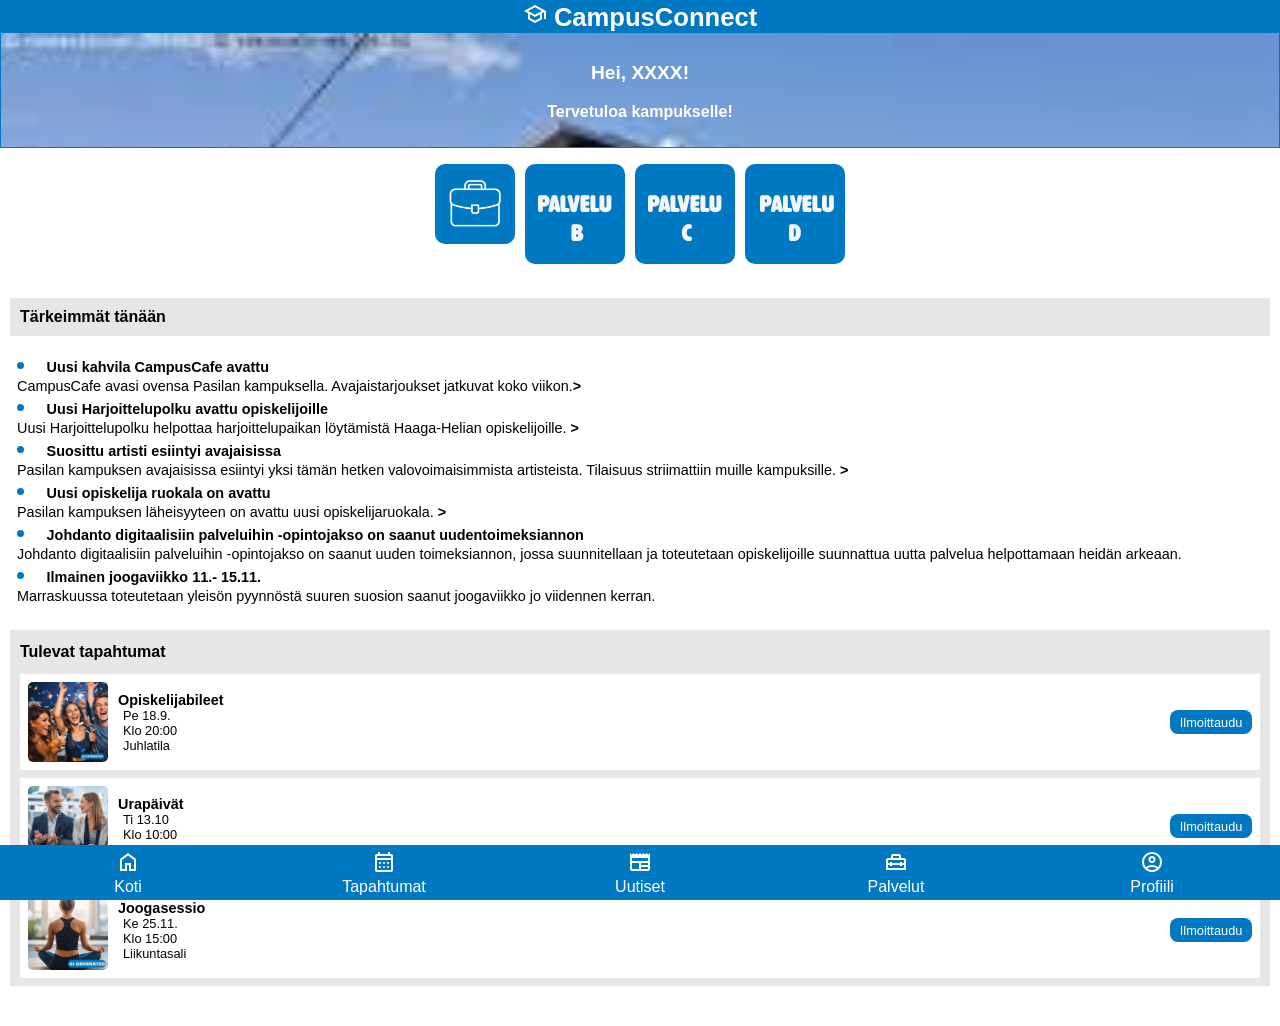
==== index.html @ b30f30f0 "Update index.html" ====
<!DOCTYPE html>
<html lang="fi">
<head>

<title>CampusConnect</title>

<meta charset="UTF-8">
<meta name="viewport" content="width=device-width, initial-scale=1.0">
<meta name="author" content="Elina">

<link rel="manifest" href="manifest.json">

<meta name="theme-color" content="#0079C2">

<link href="style.css"  rel="stylesheet" type="text/css">


<link
  rel="stylesheet"
  href="https://fonts.googleapis.com/css2?family=Material+Symbols+Outlined"
>



</head>
<body>

<header>    
  <h1><span class="material-symbols-outlined">school</span> CampusConnect</h1>
  <!-- ylätunnisteessa taustakuva ja tervetuloteksti -->
  <div class="welcome">
    <p class="hello">Hei, XXXX!</p>
    <p>Tervetuloa kampukselle!</p>
  </div>
</header>

<main>
  
  <!-- Pikapalvelut -->
  <!-- Liitä näihin kuvakkeet ja linkit. -->
  <section id="quick-services">    
    <a href="palvelut/harjoittelupolku/index.html" class="service-btn"><img src="palvelut/kuvat_palvelut/harjoittelupolku.png" alt="Harjoittelupolku" width="80" height="80"></a>
    <a href="#" class="service-btn"><img src="palvelut/kuvat_palvelut/palvelu_B.png" alt="palveluB"></a>
    <a href="#" class="service-btn"><img src="palvelut/kuvat_palvelut/palvelu_C.png" alt="palveluC"></a>
    <a href="#" class="service-btn"><img src="palvelut/kuvat_palvelut/palvelu_D.png" alt="palvelu_D"></a>    
  </section>

  <!-- Dashboard: uutiset ja tapahtumat -->
  <section id="dashboard">
    <div id="news">
      <h2>Tärkeimmät tänään</h2>
      <ul>
        <!-- start-luokalla nostetaan uutiset etusivulle mobiilissa -->
        <li class="start"><a href="uutiset/uutinen_campuscafe.html"><span>Uusi kahvila CampusCafe avattu</span><br>CampusCafe avasi ovensa Pasilan kampuksella. Avajaistarjoukset jatkuvat koko viikon.<span>&gt;</span></a></li>
        <li class="start"><a href="uutiset/uutinen_h-polku.html"><span>Uusi Harjoittelupolku avattu opiskelijoille</span><br>Uusi Harjoittelupolku helpottaa harjoittelupaikan löytämistä Haaga-Helian opiskelijoille. <span>&gt;</span></a></li>
        <li class="start"><a><span>Suosittu artisti esiintyi avajaisissa</span><br>
        Pasilan kampuksen avajaisissa esiintyi yksi tämän hetken valovoimaisimmista artisteista. Tilaisuus striimattiin muille kampuksille. <span>&gt;</span></a></li>
        <li><a href=""><span>Uusi opiskelija ruokala on avattu</span> <br>
        Pasilan kampuksen läheisyyteen on avattu uusi opiskelijaruokala. <span>&gt;</span></a>
        </li>
        <li><span>Johdanto digitaalisiin palveluihin -opintojakso on saanut uudentoimeksiannon</span><br>Johdanto digitaalisiin palveluihin -opintojakso on saanut uuden toimeksiannon, jossa suunnitellaan ja toteutetaan opiskelijoille suunnattua uutta palvelua helpottamaan heidän arkeaan.</li>
        <li><span>Ilmainen joogaviikko 11.- 15.11. </span><br>Marraskuussa toteutetaan yleisön pyynnöstä suuren suosion saanut joogaviikko jo viidennen kerran.</li>
      </ul>
    </div>

    <div id="events">
      <h2>Tulevat tapahtumat</h2>

      <!-- tapahtumakortit: kuva, otsikko, luettelossa tiedot, linkki ilmoittautumislomakkeeseen -->
      <div class="events-item">
        <img src="kuvat/juhlat_AI.png" alt="AI:illa tuotettu kuva juhlista">
        <div>
        <h3>Opiskelijabileet</h3>
          <ul><li>Pe 18.9.</li>
              <li>Klo 20:00</li>
              <li>Juhlatila</li>
              </ul>
       </div>
       <!-- lomakkeet eivät ole vielä käytössä, joten niihin ei ole linkkejä -->
        <a class="btn-event">Ilmoittaudu</a>
      </div>

      <div class="events-item">
      <img src="kuvat/ura_AI.png" alt="AI:illa tuotettu kuva kahden ihmisen tapaamisesta">
        <div>
        <h3>Urapäivät</h3>
          <ul><li>Ti 13.10</li>
              <li>Klo 10:00</li>
              <li> Tapahtumatori</li>
              </ul>
       </div>        
        <a class="btn-event">Ilmoittaudu</a>
      </div>

      <div class="events-item">  
        <img src="kuvat/jooga_AI.png" alt="AI:illa tuotettu kuva joogaavasta naisesta">
        <div>
        <h3>Joogasessio</h3>
          <ul><li>Ke 25.11.</li>
              <li>Klo 15:00</li>
              <li>Liikuntasali</li>
              </ul>
       </div>        
        <a class="btn-event">Ilmoittaudu</a>
      </div>
    
  </div>
  </section>

</main>
<footer>
  <!-- linkit portaalin eri osiin -->
 
   	 <a href="index.html">   <span class="material-symbols-outlined">home</span><br> Koti</a>    
    <a href=""><span class="material-symbols-outlined">calendar_month</span> <br>
  Tapahtumat</a>   
  <a href="uutiset.html"> <span class="material-symbols-outlined">newspaper</span><br>
  Uutiset</a>   
   <a href="palvelut.html"><span class="material-symbols-outlined">home_repair_service</span> <br>    Palvelut</a>    
    <a href=""><span class="material-symbols-outlined">account_circle</span><br>  Profiili</a>
    
</footer>

</body>
</html>
---- style.css ----
/* -------------------
     CSS-muuttujat
  ------------------- */
  
:root {

color-scheme: light; 

--color-primary:rgb(0,121,194);   /*HH Blue */
--color-secondary:rgb(202,213,16);  /* HH APPLE GREEN */
--color-accent:rgb(223,0,110);      /* HH PINK */
--color-background:rgb(255,255,255);/* valkoinen */
--color-surface:rgb(230,230,230);   /* harmaa*/
--color-text:rgb(0,0,0); /* musta */
--color-text-secondary:rgb(255,255,255); /*valkoinen*/

--color-background-secondary:var(--color-primary);
--color-accent-secondary:var(--color-accent);
--color-border	: var(--color-primary);

 --font-body: "Roboto", sans-serif;   
 --font-heading : "Roboto", sans-serif; 
 --border-radius: 8px;
}


  /* -------------------
     Yleiset tyylit
  ------------------- */
  body {
    margin: 0;
    font-family: var(--font-body);
    background-color: var(--color-background);
    color: var(--color-text);
    
  }
 
  header {
    background-color: var(--color-background-secondary);
    color: var(--color-text-secondary);
    padding:1px;
    text-align: center;
    font-family: var(--font-heading);
     }


header  a {font-size: 3em;
           color:var(--color-primary);
          text-decoration: none;
          margin-left:10px}

.hello {font-size: 1.2em;}
.welcome {background-image: url(kuvat/koulu.jpg);
background-repeat: no-repeat;
background-size: cover;
padding: 10px;
font-weight: bold;}

h1 {margin:1px 0px; font-size: 1.6rem;}

h3 {margin-bottom:0px}

h2 {font-size: 1.2rem;}

main {padding: 1em 10px 40px 10px}



footer {background-color: var(--color-background-secondary);
  height: 50px;
  width: 100%;
position:fixed;
bottom:0px;
text-align: center;
display: flex;
  padding:5px 0px 0px  0px; 
  color:var(--color-text-secondary);
& a {flex:1; text-decoration: none; color:var(--color-text-secondary)}
}

  /* -------------------
     Pikapalvelut
  ------------------- */
  #quick-services {
    display: flex;
    justify-content:center;
   gap: 10px;
    margin-bottom: 1rem;
  }

  .service-btn img {width: 100%;
    max-width: 200px;
    border-radius: 10px;
   
  }

  /* -------------------
     Kampusuutiset ja tapahtumat
  ------------------- */
 
  #dashboard {
    display: flex;
    flex-direction: column;
    gap: 1rem;
  }
 
  #news {
      & h2 {font-size:1em;background-color: var(--color-surface);
      padding:10px }         
      & a {color:var(--color-text);
           text-decoration: none;}
       & ul { background-color: var(--color-background);       
        padding:0px 0px 5px; margin-bottom: 5px; margin-left:2px;}
       & li::marker {color:var(--color-primary); font-size:1.5em}
           & .start {display:list-item} 
      & li {font-size: 0.9em;
            display: none;
            list-style-position: inside;
            padding-left: 5px;}
      & li span {font-weight: 700;}
        & a {color:var(--color-text);
           text-decoration: none;}
        }
        
#events {background-color: var(--color-surface);    
    padding-left: 10px;
    padding-right: 10px;
   & h2 {font-size:1em;}
   & h3 {font-size: 0.9em;}
   & li {font-size: 0.8em;}}

  .events-item {
    margin-bottom: 0.5rem;
    padding: 0.5rem;
    background-color: var(--color-background);
    display: flex;
    gap:10px;
    align-items: center;

    & img {width: 80px; height: 80px; border-radius:5px}
    & h3 {margin: 0 auto}
    & ul {margin: 0; list-style-type: none;
       padding-left:5px}
    & button {height: 2em;}
    & div {flex:1}}  

.events:last-child {  
  padding-bottom:50px    
  }

  .btn-event {
    background-color: var(--color-background-secondary);
    color:var(--color-text-secondary);
    border: none;
    padding: 0.3rem 0.6rem;
    border-radius: var(--border-radius);
    cursor: pointer;
    font-size: 0.8rem;
  }

/* -------------------
alisivujen headerit 
-----------------------*/
.sub_header { background-color: var(--color-background);
       text-align: left;
   & h1 {color:var(--color-primary); text-align: center;}
    & a {font-size: 3em;
           color:var(--color-primary);
          text-decoration: none;
          margin-left:10px}
    }

 
  /* -------------------
     Responsiivisuus 
  ------------------- */
  @media (min-width: 600px) {
    .dashboard {
      flex-direction: row;
      gap: 1rem;
    }
    .news {
      flex: 1;
    }

  #news li {display: list-item;}
    .events {
      flex: 1;
    }
  }
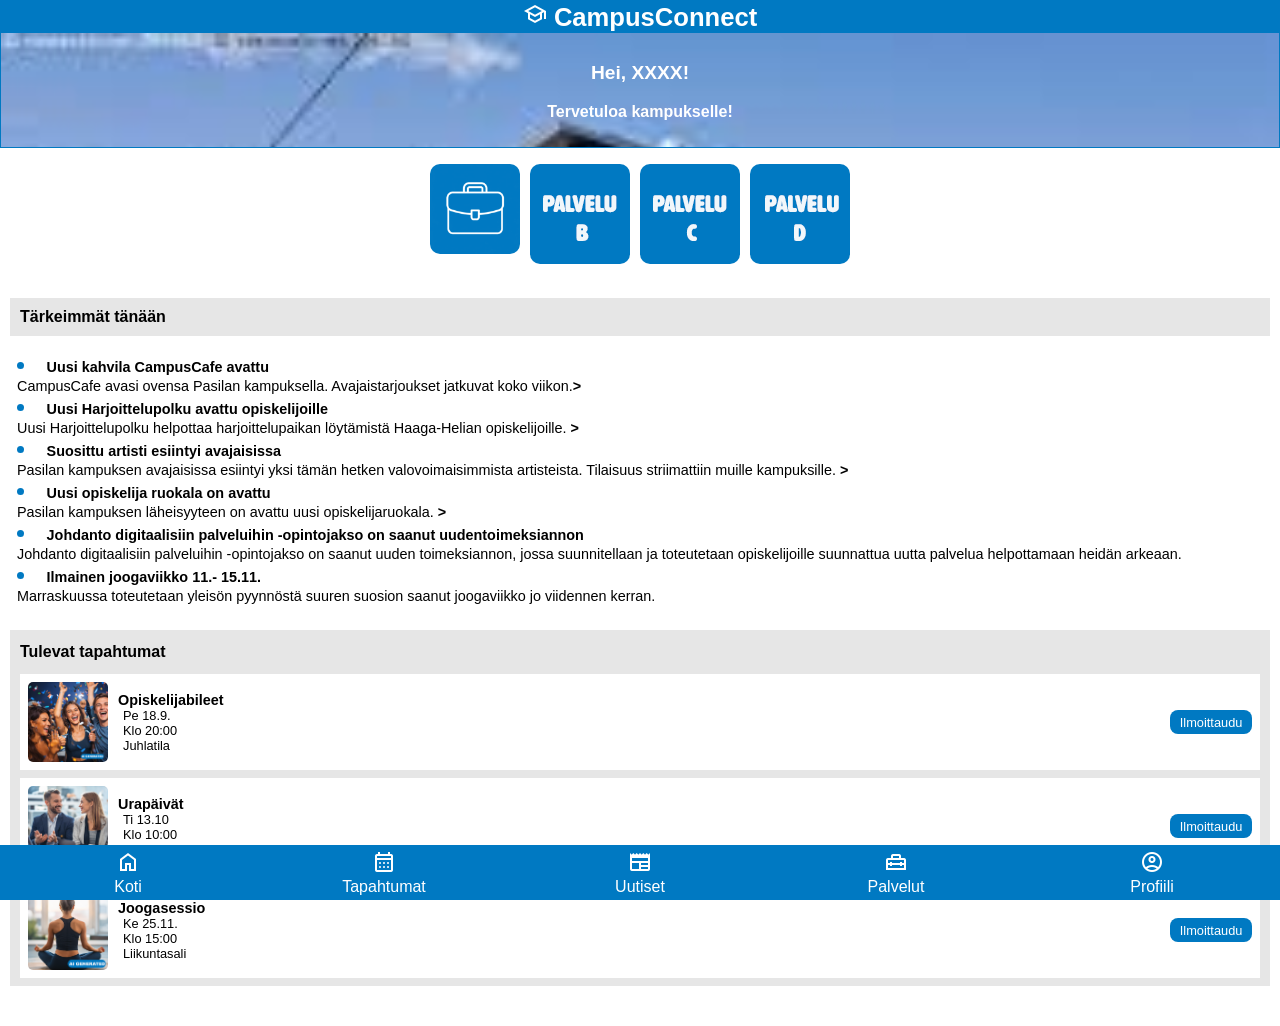
==== commit 7cb86792: "Update index.html" ====
--- a/index.html
+++ b/index.html
@@ -39,7 +39,7 @@
   <!-- Pikapalvelut -->
   <!-- Liitä näihin kuvakkeet ja linkit. -->
   <section id="quick-services">    
-    <a href="palvelut/harjoittelupolku/index.html" class="service-btn"><img src="palvelut/kuvat_palvelut/harjoittelupolku.png" alt="Harjoittelupolku" width="80" height="80"></a>
+    <a href="palvelut/harjoittelupolku/index.html" class="service-btn"><img src="palvelut/kuvat_palvelut/harjoittelupolku.png" alt="Harjoittelupolku" width="90" height="90"></a>
     <a href="#" class="service-btn"><img src="palvelut/kuvat_palvelut/palvelu_B.png" alt="palveluB"></a>
     <a href="#" class="service-btn"><img src="palvelut/kuvat_palvelut/palvelu_C.png" alt="palveluC"></a>
     <a href="#" class="service-btn"><img src="palvelut/kuvat_palvelut/palvelu_D.png" alt="palvelu_D"></a>    
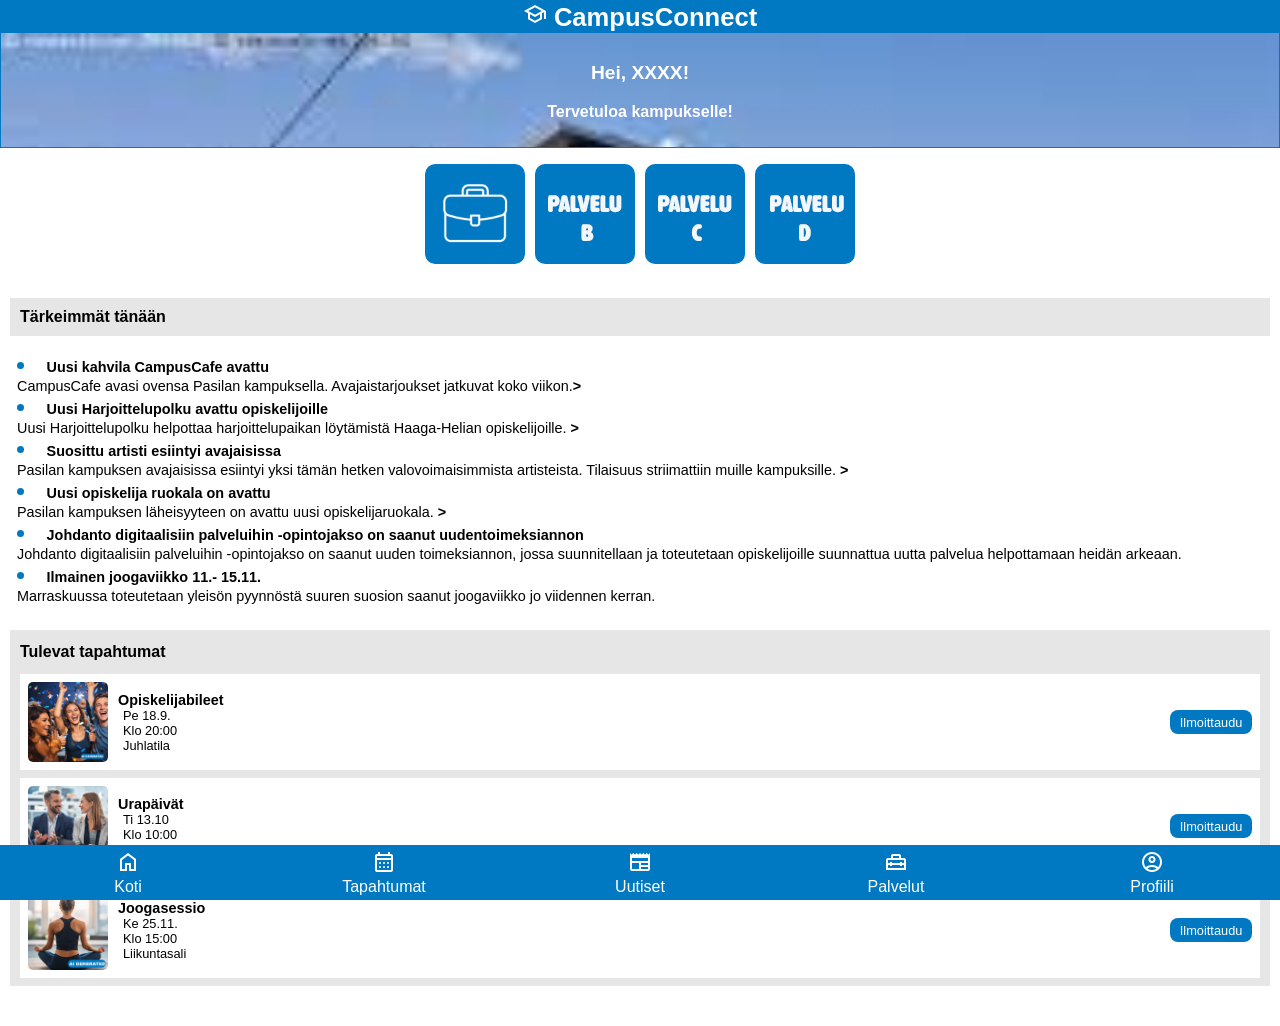
==== commit 74de9dc2: "Update index.html" ====
--- a/index.html
+++ b/index.html
@@ -39,7 +39,7 @@
   <!-- Pikapalvelut -->
   <!-- Liitä näihin kuvakkeet ja linkit. -->
   <section id="quick-services">    
-    <a href="palvelut/harjoittelupolku/index.html" class="service-btn"><img src="palvelut/kuvat_palvelut/harjoittelupolku.png" alt="Harjoittelupolku" width="90" height="90"></a>
+    <a href="palvelut/harjoittelupolku/index.html" class="service-btn"><img src="palvelut/kuvat_palvelut/harjoittelupolku.png" alt="Harjoittelupolku" width="100" height="100"></a>
     <a href="#" class="service-btn"><img src="palvelut/kuvat_palvelut/palvelu_B.png" alt="palveluB"></a>
     <a href="#" class="service-btn"><img src="palvelut/kuvat_palvelut/palvelu_C.png" alt="palveluC"></a>
     <a href="#" class="service-btn"><img src="palvelut/kuvat_palvelut/palvelu_D.png" alt="palvelu_D"></a>    
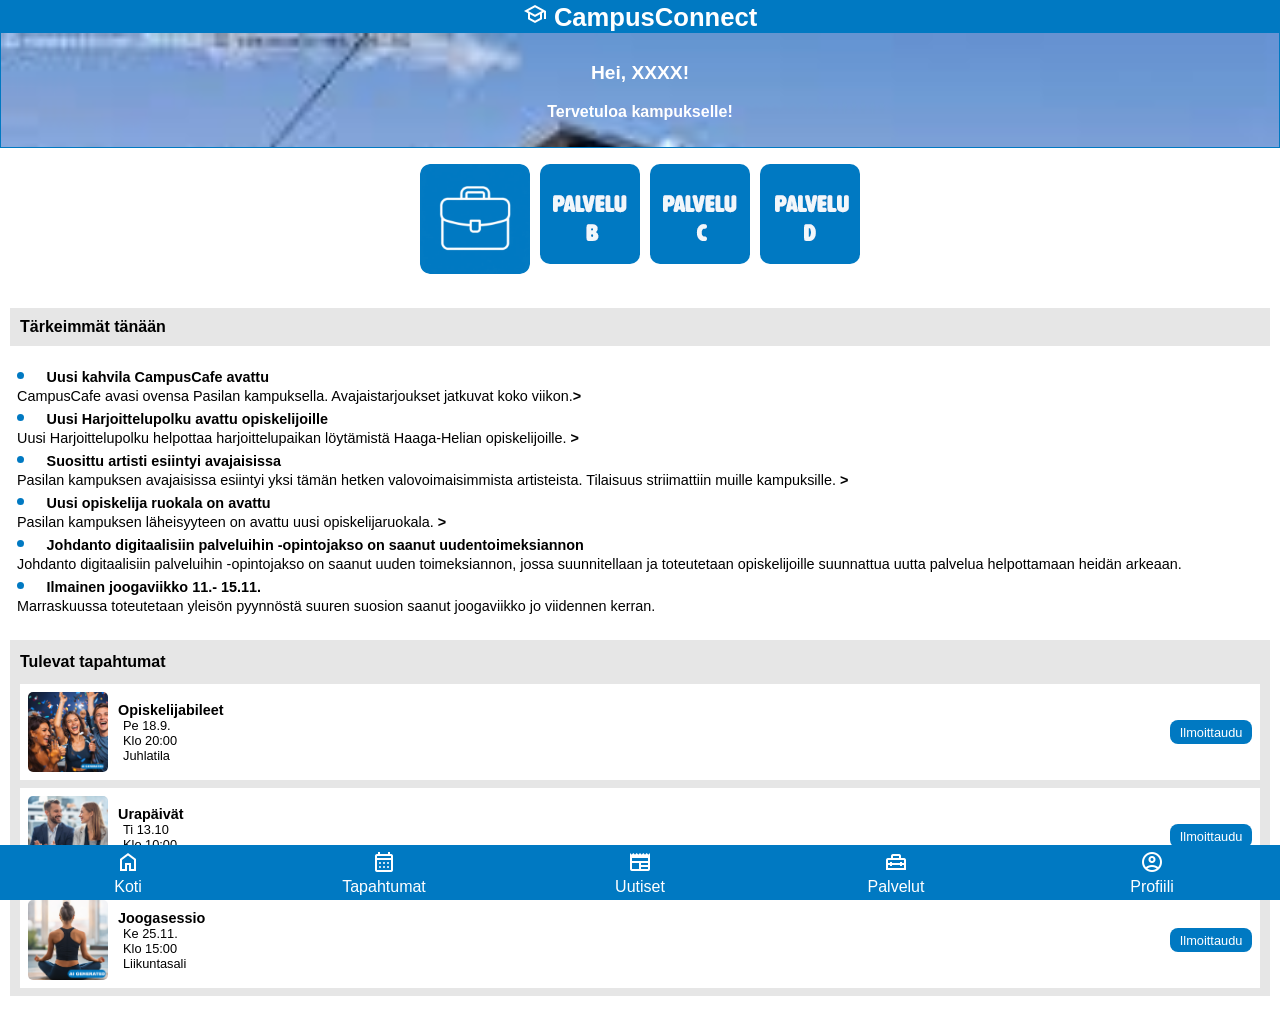
==== commit 77f5ad3e: "Update index.html" ====
--- a/index.html
+++ b/index.html
@@ -39,7 +39,7 @@
   <!-- Pikapalvelut -->
   <!-- Liitä näihin kuvakkeet ja linkit. -->
   <section id="quick-services">    
-    <a href="palvelut/harjoittelupolku/index.html" class="service-btn"><img src="palvelut/kuvat_palvelut/harjoittelupolku.png" alt="Harjoittelupolku" width="100" height="100"></a>
+    <a href="palvelut/harjoittelupolku/index.html" class="service-btn"><img src="palvelut/kuvat_palvelut/harjoittelupolku.png" alt="Harjoittelupolku" width="110" height="110"></a>
     <a href="#" class="service-btn"><img src="palvelut/kuvat_palvelut/palvelu_B.png" alt="palveluB"></a>
     <a href="#" class="service-btn"><img src="palvelut/kuvat_palvelut/palvelu_C.png" alt="palveluC"></a>
     <a href="#" class="service-btn"><img src="palvelut/kuvat_palvelut/palvelu_D.png" alt="palvelu_D"></a>    
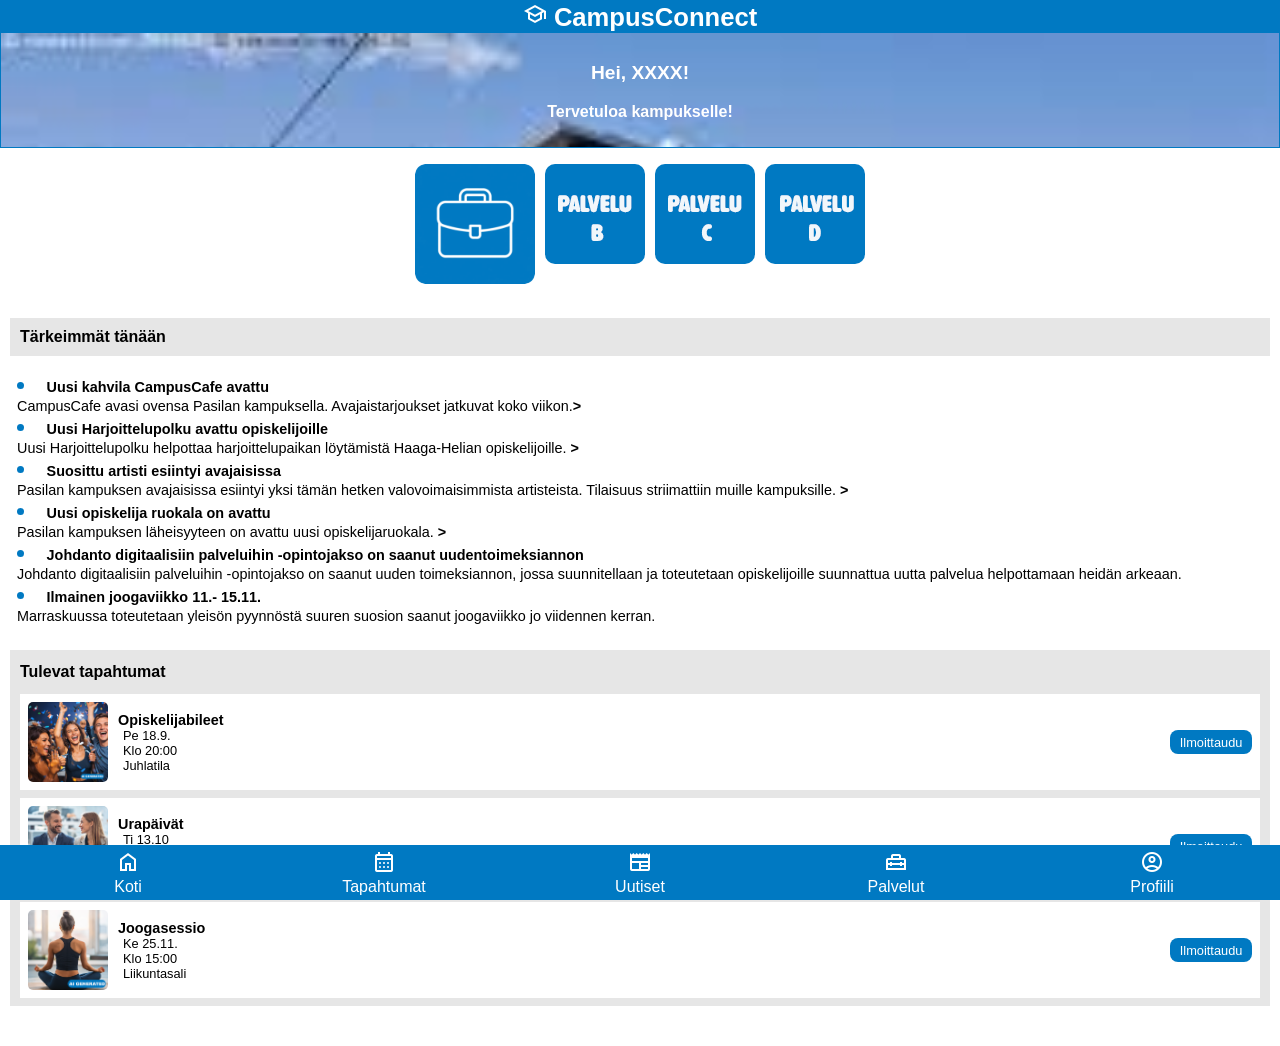
==== commit 35cb40e3: "Update index.html" ====
--- a/index.html
+++ b/index.html
@@ -39,7 +39,7 @@
   <!-- Pikapalvelut -->
   <!-- Liitä näihin kuvakkeet ja linkit. -->
   <section id="quick-services">    
-    <a href="palvelut/harjoittelupolku/index.html" class="service-btn"><img src="palvelut/kuvat_palvelut/harjoittelupolku.png" alt="Harjoittelupolku" width="110" height="110"></a>
+    <a href="palvelut/harjoittelupolku/index.html" class="service-btn"><img src="palvelut/kuvat_palvelut/harjoittelupolku.png" alt="Harjoittelupolku" width="120" height="120"></a>
     <a href="#" class="service-btn"><img src="palvelut/kuvat_palvelut/palvelu_B.png" alt="palveluB"></a>
     <a href="#" class="service-btn"><img src="palvelut/kuvat_palvelut/palvelu_C.png" alt="palveluC"></a>
     <a href="#" class="service-btn"><img src="palvelut/kuvat_palvelut/palvelu_D.png" alt="palvelu_D"></a>    
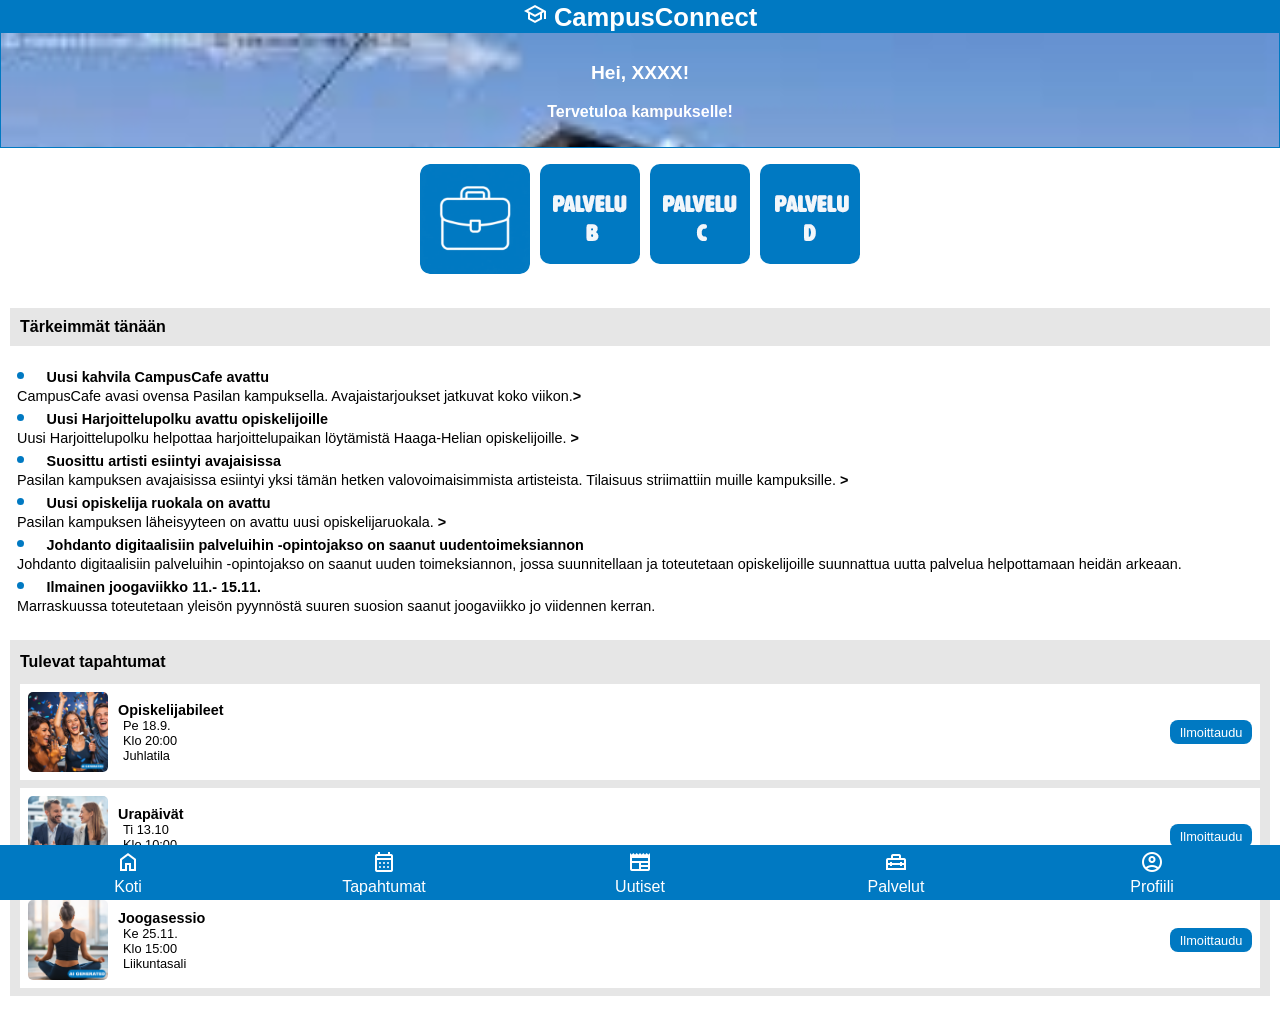
==== commit 38b36e34: "Update index.html" ====
--- a/index.html
+++ b/index.html
@@ -39,7 +39,7 @@
   <!-- Pikapalvelut -->
   <!-- Liitä näihin kuvakkeet ja linkit. -->
   <section id="quick-services">    
-    <a href="palvelut/harjoittelupolku/index.html" class="service-btn"><img src="palvelut/kuvat_palvelut/harjoittelupolku.png" alt="Harjoittelupolku" width="120" height="120"></a>
+    <a href="palvelut/harjoittelupolku/index.html" class="service-btn"><img src="palvelut/kuvat_palvelut/harjoittelupolku.png" alt="Harjoittelupolku" width="110" height="110"></a>
     <a href="#" class="service-btn"><img src="palvelut/kuvat_palvelut/palvelu_B.png" alt="palveluB"></a>
     <a href="#" class="service-btn"><img src="palvelut/kuvat_palvelut/palvelu_C.png" alt="palveluC"></a>
     <a href="#" class="service-btn"><img src="palvelut/kuvat_palvelut/palvelu_D.png" alt="palvelu_D"></a>    
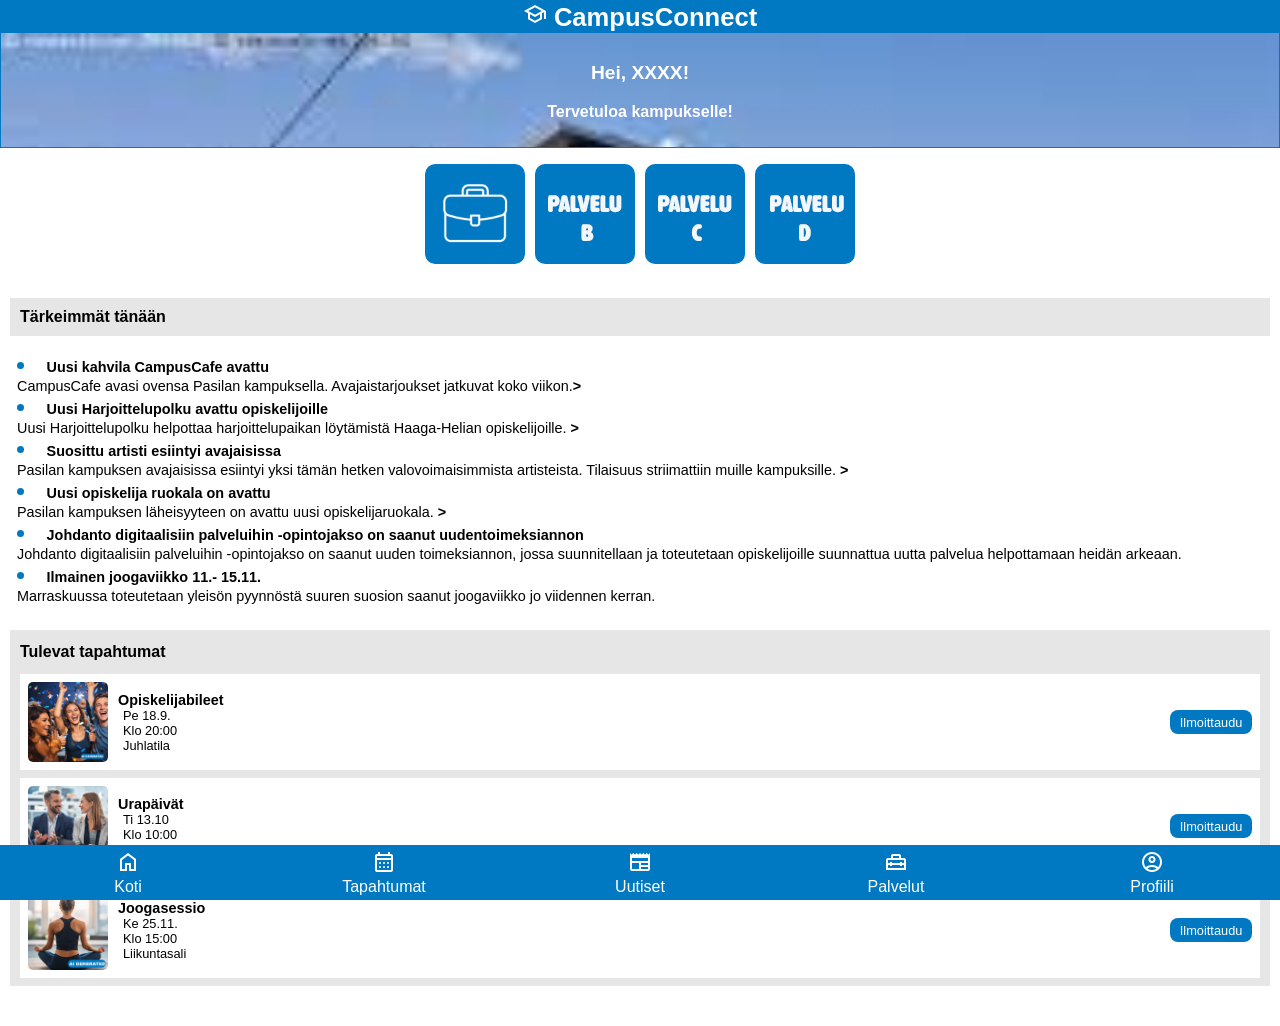
==== commit 338fed70: "Update index.html" ====
--- a/index.html
+++ b/index.html
@@ -39,7 +39,7 @@
   <!-- Pikapalvelut -->
   <!-- Liitä näihin kuvakkeet ja linkit. -->
   <section id="quick-services">    
-    <a href="palvelut/harjoittelupolku/index.html" class="service-btn"><img src="palvelut/kuvat_palvelut/harjoittelupolku.png" alt="Harjoittelupolku" width="110" height="110"></a>
+    <a href="palvelut/harjoittelupolku/index.html" class="service-btn"><img src="palvelut/kuvat_palvelut/harjoittelupolku.png" alt="Harjoittelupolku" width="100" height="100"></a>
     <a href="#" class="service-btn"><img src="palvelut/kuvat_palvelut/palvelu_B.png" alt="palveluB"></a>
     <a href="#" class="service-btn"><img src="palvelut/kuvat_palvelut/palvelu_C.png" alt="palveluC"></a>
     <a href="#" class="service-btn"><img src="palvelut/kuvat_palvelut/palvelu_D.png" alt="palvelu_D"></a>    
